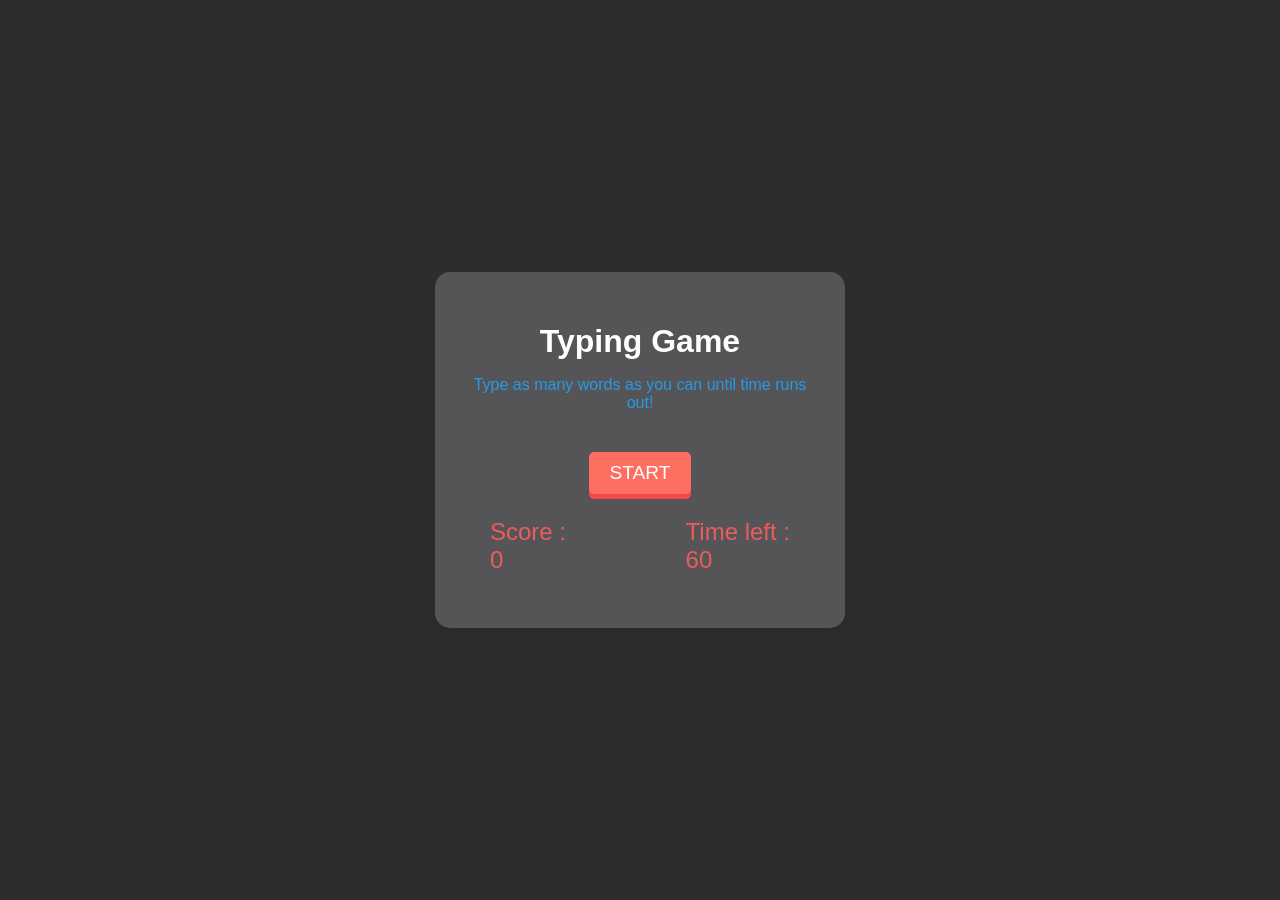
==== Typing_game.html @ 0f7cf5d4 "Create Typing_game.html" ====
<!DOCTYPE html>
<html lang="en">
<head>
  <meta charset="UTF-8">
  <meta name="viewport" content="width=device-width, initial-scale=1.0">
  <title>Typing Game</title>
  <style>
    body {
      font-family: Arial, sans-serif;
      background-color: #2d2d2d;
      color: #fff;
      display: flex;
      flex-direction: column;
      align-items: center;
      justify-content: center;
      height: 100vh;
      margin: 0;
    }
    .card {
      background-color: #555558; 
      color: white;
      border-radius: 15px;
      box-shadow: 0 4px 6px rgba(0, 0, 0, 0.1);
      padding: 30px;
      width: 350px;
      display: flex;
      flex-direction: column;
      align-items: center; 
      justify-content: center; 
    }
    h1 {
      margin-bottom: 0px;
    }
    #word {
      font-size: 3rem;
      font-weight: bold;
      margin: 20px;
      padding: 10px 20px;
      border-radius: 5px;
      display: none;
    }
    #input {
      font-size: 1.5rem;
      padding: 10px;
      margin: 10px;
      border: none;
      border-radius: 5px;
      outline: none;
      display: none;
    }
    #startBtn {
      font-size: 1.2rem;
      padding: 10px 20px;
      background-color: #ff6f61;
      color: white;
      border: none;
      border-radius: 5px;
      box-shadow: 0px 5px 0px rgb(245, 72, 72);
      transition: background-color 0.3s ease;
      cursor: pointer;
    }
    #startBtn:hover {
      background-color: #ff4d4d;
    }
    .stats {
      display: flex;
      justify-content: space-between;
      width: 300px;
    }
    .stats p{
      color: #eb5c5c;
      font-size: 1.5rem;
    }
  </style>
</head>
<body>
  <script src="https://cdn.jsdelivr.net/npm/bootstrap@5.3.3/dist/js/bootstrap.bundle.min.js" 
  integrity="sha384-YvpcrYf0tY3lHB60NNkmXc5s9fDVZLESaAA55NDzOxhy9GkcIdslK1eN7N6jIeHz" 
  crossorigin="anonymous"></script>
  <div class="card">
  <h1>Typing Game</h1>
  <p style="color: rgba(36, 159, 241, 0.932); text-align: center; margin-bottom: 40px;">Type as many words as you can until time runs out!</p>
  <button id="startBtn">START</button>
  <div class="stats">
    <p>Score : <span id="score"><br>0</span></p>
    <p>Time left : <span id="time"><br>60</span></p>
  </div>
  <div id="word"></div>
  <input type="text" id="input" placeholder="Type the word here..." disabled /></div>
  <script>
    const words = [
  "population", "chatgpt", "computer", "education", "software","typing",
  "internet", "keyboard", "programming", "javascript", "technology","project"
];

let time = 60;
let score = 0;
let currentWord = "";
let wrongLetters = 0;  
let wrongWords = 0;   

const wordElement = document.getElementById("word");
const inputElement = document.getElementById("input");
const startBtn = document.getElementById("startBtn");
const timeElement = document.getElementById("time");
const scoreElement = document.getElementById("score");

function getRandomWord() {
  return words[parseInt(Math.random() * words.length)];
}

function startGame() {
  score = 0;
  time = 60;
  inputElement.value = "";
  inputElement.disabled = false;
  startBtn.disabled = true;
  wordElement.style.display = "block";
  inputElement.style.display = "block";
  updateWord();
  updateScore();
  updateTime();
  const timer = setInterval(() => {
    time--;
    updateTime();
    if (time <= 0) {
      clearInterval(timer);
      endGame();
    }
  }, 1000);
}
function updateWord() {
  currentWord = getRandomWord();
  wordElement.textContent = currentWord.toUpperCase();
}

function updateScore() {
  scoreElement.textContent = score;
}

function updateTime() {
  timeElement.textContent = time;
}

function endGame() {
  inputElement.disabled = true;
  startBtn.disabled = false;
  wordElement.style.display = "none";
  inputElement.style.display = "none";
  alert(`Game over! Your score: ${score}`)
  score = 0;
  time = 60;
  updateScore();
  updateTime();
}
function highlightWord(typedWord) {
  let highlightedText = "";
  for (let i = 0; i < currentWord.length; i++) {
    if (i < typedWord.length) {
      if (typedWord[i] === currentWord[i]) {
        highlightedText += `<span style="background-color: #2ecc71; color: white; padding: 2px;">${currentWord[i]}</span>`;
      } else {
        highlightedText += `<span style="background-color: #e74c3c; color: white; padding: 2px;">${currentWord[i]}</span>`;
      }
    } else {
      highlightedText += `<span style="background-color: transparent; color: white; padding: 2px;">${currentWord[i]}</span>`;
    }
  }
  
  wordElement.innerHTML = highlightedText.toUpperCase();
}

 

inputElement.addEventListener("input", () => {
  const typedWord = inputElement.value.toLowerCase();
  wrongLetters = 0;  
  
  for (let i = 0; i < typedWord.length; i++) {
    if (typedWord[i] !== currentWord[i]) {
      wrongLetters++;
    }
  }

  highlightWord(typedWord, wrongLetters > 0);

  if (typedWord === currentWord || (typedWord.length === currentWord.length && wrongLetters === 1)) {
    score++;
    updateScore();
    inputElement.value = "";
    updateWord();
    wrongWords = 0;  
  }
  if (wrongLetters >= 2) {
    wrongWords++;
    inputElement.value = ""; 
    score = Math.max(0, score - 1);  
    updateScore();
    updateWord();
    wrongWords = 0;
  }
});
startBtn.addEventListener("click", startGame);
  </script>
</body>
</html>
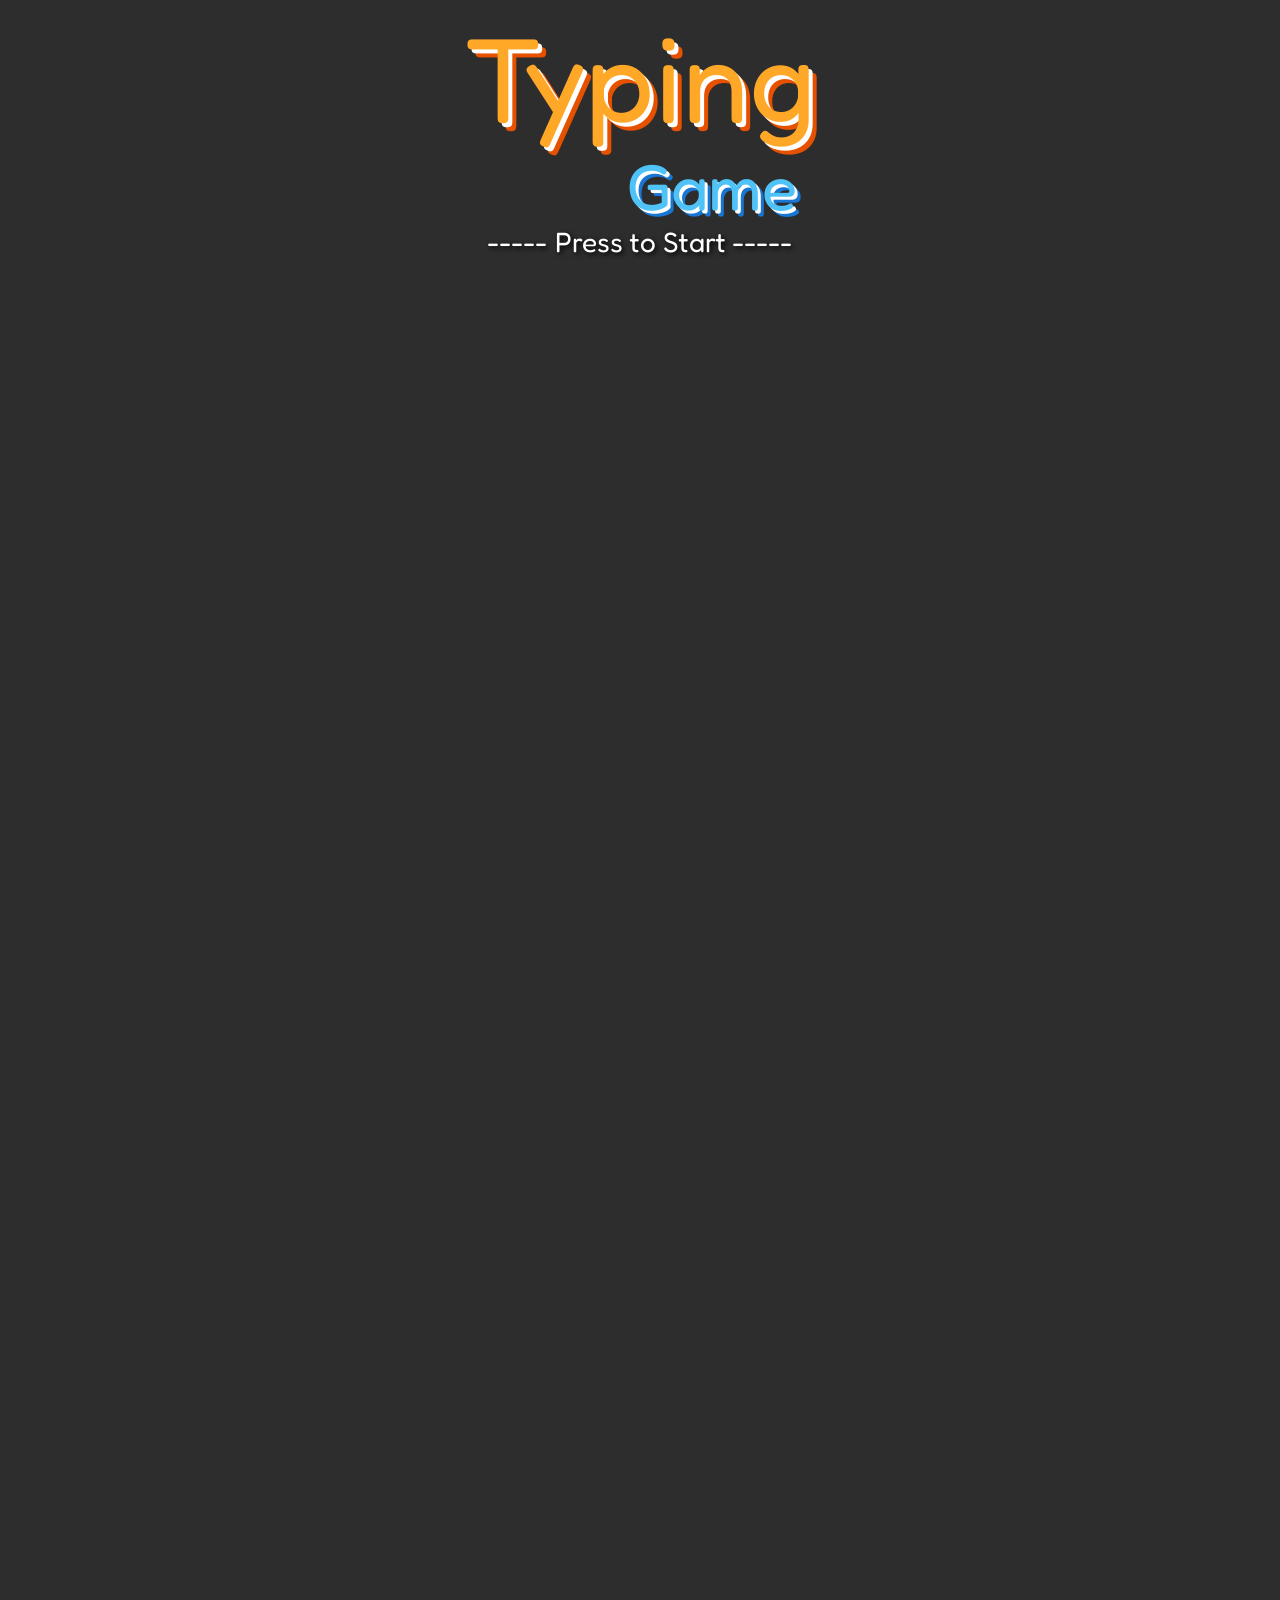
==== commit 85257797: "ีadd function 28/04/2026" ====
--- a/Typing_game.html
+++ b/Typing_game.html
@@ -1,206 +1,504 @@
-<!DOCTYPE html>
+<!doctype html>
 <html lang="en">
-<head>
-  <meta charset="UTF-8">
-  <meta name="viewport" content="width=device-width, initial-scale=1.0">
-  <title>Typing Game</title>
-  <style>
-    body {
-      font-family: Arial, sans-serif;
-      background-color: #2d2d2d;
-      color: #fff;
-      display: flex;
-      flex-direction: column;
-      align-items: center;
-      justify-content: center;
-      height: 100vh;
-      margin: 0;
-    }
-    .card {
-      background-color: #555558; 
-      color: white;
-      border-radius: 15px;
-      box-shadow: 0 4px 6px rgba(0, 0, 0, 0.1);
-      padding: 30px;
-      width: 350px;
-      display: flex;
-      flex-direction: column;
-      align-items: center; 
-      justify-content: center; 
-    }
-    h1 {
-      margin-bottom: 0px;
-    }
-    #word {
-      font-size: 3rem;
-      font-weight: bold;
-      margin: 20px;
-      padding: 10px 20px;
-      border-radius: 5px;
-      display: none;
-    }
-    #input {
-      font-size: 1.5rem;
-      padding: 10px;
-      margin: 10px;
-      border: none;
-      border-radius: 5px;
-      outline: none;
-      display: none;
-    }
-    #startBtn {
-      font-size: 1.2rem;
-      padding: 10px 20px;
-      background-color: #ff6f61;
-      color: white;
-      border: none;
-      border-radius: 5px;
-      box-shadow: 0px 5px 0px rgb(245, 72, 72);
-      transition: background-color 0.3s ease;
-      cursor: pointer;
-    }
-    #startBtn:hover {
-      background-color: #ff4d4d;
-    }
-    .stats {
-      display: flex;
-      justify-content: space-between;
-      width: 300px;
-    }
-    .stats p{
-      color: #eb5c5c;
-      font-size: 1.5rem;
-    }
-  </style>
-</head>
-<body>
-  <script src="https://cdn.jsdelivr.net/npm/bootstrap@5.3.3/dist/js/bootstrap.bundle.min.js" 
-  integrity="sha384-YvpcrYf0tY3lHB60NNkmXc5s9fDVZLESaAA55NDzOxhy9GkcIdslK1eN7N6jIeHz" 
-  crossorigin="anonymous"></script>
-  <div class="card">
-  <h1>Typing Game</h1>
-  <p style="color: rgba(36, 159, 241, 0.932); text-align: center; margin-bottom: 40px;">Type as many words as you can until time runs out!</p>
-  <button id="startBtn">START</button>
-  <div class="stats">
-    <p>Score : <span id="score"><br>0</span></p>
-    <p>Time left : <span id="time"><br>60</span></p>
-  </div>
-  <div id="word"></div>
-  <input type="text" id="input" placeholder="Type the word here..." disabled /></div>
-  <script>
-    const words = [
-  "population", "chatgpt", "computer", "education", "software","typing",
-  "internet", "keyboard", "programming", "javascript", "technology","project"
-];
-
-let time = 60;
-let score = 0;
-let currentWord = "";
-let wrongLetters = 0;  
-let wrongWords = 0;   
-
-const wordElement = document.getElementById("word");
-const inputElement = document.getElementById("input");
-const startBtn = document.getElementById("startBtn");
-const timeElement = document.getElementById("time");
-const scoreElement = document.getElementById("score");
-
-function getRandomWord() {
-  return words[parseInt(Math.random() * words.length)];
-}
-
-function startGame() {
-  score = 0;
-  time = 60;
-  inputElement.value = "";
-  inputElement.disabled = false;
-  startBtn.disabled = true;
-  wordElement.style.display = "block";
-  inputElement.style.display = "block";
-  updateWord();
-  updateScore();
-  updateTime();
-  const timer = setInterval(() => {
-    time--;
-    updateTime();
-    if (time <= 0) {
-      clearInterval(timer);
-      endGame();
-    }
-  }, 1000);
-}
-function updateWord() {
-  currentWord = getRandomWord();
-  wordElement.textContent = currentWord.toUpperCase();
-}
-
-function updateScore() {
-  scoreElement.textContent = score;
-}
-
-function updateTime() {
-  timeElement.textContent = time;
-}
-
-function endGame() {
-  inputElement.disabled = true;
-  startBtn.disabled = false;
-  wordElement.style.display = "none";
-  inputElement.style.display = "none";
-  alert(`Game over! Your score: ${score}`)
-  score = 0;
-  time = 60;
-  updateScore();
-  updateTime();
-}
-function highlightWord(typedWord) {
-  let highlightedText = "";
-  for (let i = 0; i < currentWord.length; i++) {
-    if (i < typedWord.length) {
-      if (typedWord[i] === currentWord[i]) {
-        highlightedText += `<span style="background-color: #2ecc71; color: white; padding: 2px;">${currentWord[i]}</span>`;
-      } else {
-        highlightedText += `<span style="background-color: #e74c3c; color: white; padding: 2px;">${currentWord[i]}</span>`;
-      }
-    } else {
-      highlightedText += `<span style="background-color: transparent; color: white; padding: 2px;">${currentWord[i]}</span>`;
-    }
-  }
-  
-  wordElement.innerHTML = highlightedText.toUpperCase();
-}
-
- 
-
-inputElement.addEventListener("input", () => {
-  const typedWord = inputElement.value.toLowerCase();
-  wrongLetters = 0;  
-  
-  for (let i = 0; i < typedWord.length; i++) {
-    if (typedWord[i] !== currentWord[i]) {
-      wrongLetters++;
-    }
-  }
-
-  highlightWord(typedWord, wrongLetters > 0);
-
-  if (typedWord === currentWord || (typedWord.length === currentWord.length && wrongLetters === 1)) {
-    score++;
-    updateScore();
-    inputElement.value = "";
-    updateWord();
-    wrongWords = 0;  
-  }
-  if (wrongLetters >= 2) {
-    wrongWords++;
-    inputElement.value = ""; 
-    score = Math.max(0, score - 1);  
-    updateScore();
-    updateWord();
-    wrongWords = 0;
-  }
-});
-startBtn.addEventListener("click", startGame);
-  </script>
-</body>
+  <head>
+    <meta charset="UTF-8" />
+    <meta name="viewport" content="width=device-width, initial-scale=1.0" />
+    <link
+      href="https://fonts.googleapis.com/css2?family=Fredoka+One&display=swap"
+      rel="stylesheet"
+    />
+    <link
+      href="https://fonts.googleapis.com/css2?family=Share+Tech+Mono&family=JetBrains+Mono&display=swap"
+      rel="stylesheet"
+    />
+    <link
+      href="https://fonts.googleapis.com/css2?family=Orbitron:wght@400;700&family=Press+Start+2P&display=swap"
+      rel="stylesheet"
+    />
+    <link
+      href="https://fonts.googleapis.com/css2?family=Poppins:wght@400;600&family=Roboto+Mono&display=swap"
+      rel="stylesheet"
+    />
+    <title>Typing Game</title>
+    <style>
+      body {
+        font-family: Arial, sans-serif;
+        background-color: #2d2d2d;
+        color: #fff;
+        display: flex;
+        flex-direction: column;
+        align-items: center;
+        justify-content: center;
+        height: 100vh;
+        margin: 0;
+        overflow: hidden;
+      }
+      #startScreen {
+        position: absolute;
+        background-image: url("cover_game.png");
+        background-size: cover;
+        background-position: center;
+
+        display: flex;
+        flex-direction: column;
+        align-items: center;
+        justify-content: flex-start;
+        padding-top: 10px;
+
+        height: 100vh;
+        width: 100%;
+        transition: transform 0.7s ease-in-out;
+      }
+      #startScreen.hide {
+        transform: translateY(-100%); /* 🔥 เลื่อนขึ้น */
+      }
+      #gameScreen {
+        position: absolute;
+        transform: translateY(100%);
+
+        background-image: url("game_screen.png");
+        background-size: cover;
+        background-position: center;
+
+        display: flex;
+        /* flex-direction: column; */
+        align-items: center;
+        justify-content: center;
+        opacity: 0;
+        height: 100vh;
+        width: 100%;
+        transition: transform 0.7s ease-in-out;
+      }
+      #gameScreen.show {
+        opacity: 1;
+        transform: translateY(0); /* 🔥 เลื่อนขึ้นมาแทน */
+      }
+      .title-wrapper {
+        position: relative;
+        display: inline-block;
+      }
+      .title {
+        font-family: "Fredoka One", cursive;
+        font-size: 120px;
+        color: #ffa726;
+        text-shadow:
+          4px 4px 0 #ffffff,
+          8px 8px 0 #e65100;
+        margin-bottom: 40px;
+
+        animation: bounce 2s infinite;
+      }
+      .subtitle {
+        position: absolute;
+        bottom: 0;
+        right: 20px;
+
+        font-family: "Fredoka One", cursive;
+        font-size: 65px;
+        color: #4fc3f7;
+        text-shadow:
+          3px 3px 0 #ffffff,
+          6px 6px 0 #1976d2;
+        margin-bottom: -35px;
+
+        animation: bounce 2s infinite;
+      }
+      .card {
+        background: rgba(140, 30, 204, 0.8);
+        backdrop-filter: blur(8px);
+        color: white;
+        border: 3px solid #e9b2ff;
+        border-radius: 20px;
+        box-shadow:
+          0 0 10px #e9b2ff,
+          0 0 20px #e9b2ff,
+          inset 0 0 10px rgba(0, 255, 224, 0.3);
+        padding: 30px;
+        width: 350px;
+        display: flex;
+        flex-direction: column;
+        align-items: center;
+        justify-content: center;
+        transition: 0.3s;
+      }
+      h1 {
+        font-family: "Press Start 2P", cursive;
+        font-size: 30px;
+        margin-bottom: 10px;
+      }
+      p {
+        font-family: "Poppins", sans-serif;
+        font-size: 1.4rem;
+        /* margin: 5px 0; */
+      }
+      #word {
+        font-family: "JetBrains Mono", monospace;
+        font-size: 3.2rem;
+        font-weight: bold;
+        margin: 20px;
+        padding: 10px 20px;
+        border-radius: 5px;
+        display: none;
+      }
+      #input {
+        font-family: "JetBrains Mono", monospace;
+        font-size: 1.5rem;
+        padding: 10px;
+        margin: 10px;
+        border: none;
+        border-radius: 5px;
+        outline: none;
+        display: none;
+      }
+      #PressStart {
+        font-family: "Fredoka One", cursive;
+        font-size: 28px;
+        margin-top: 35px;
+        color: #ffffff;
+        text-shadow: 2px 2px 5px #000;
+        animation: blink 1s infinite;
+        cursor: pointer;
+      }
+      #PressStart:hover {
+        color: #ffcc00;
+      }
+      .stats {
+        display: flex;
+        justify-content: space-between;
+        width: 300px;
+      }
+      .stats p {
+        color: #ff3cac;
+        text-shadow: 0 0 5px #ff3cac;
+        font-size: 1.5rem;
+        font-weight: bold;
+      }
+      #timeBarContainer {
+        width: 300px;
+        height: 18px;
+        background: #444;
+        border-radius: 8px;
+        margin: 15px 0;
+        display: none;
+        overflow: hidden;
+        /* direction: LTR;  ค่าเริ่มต้นอยู่แล้วไม่ต้อง set*/
+      }
+      #timeBar {
+        width: 100%;
+        height: 100%;
+        background: green;
+        border-radius: 8px;
+        transition:
+          width 0.2s linear,
+          background-color 0.3s ease;
+        left: 0;
+      }
+      @keyframes bounce {
+        0% {
+          transform: scale(1);
+        }
+        50% {
+          transform: scale(1.1);
+        }
+        100% {
+          transform: scale(1);
+        }
+      }
+      @keyframes shake {
+        0% {
+          transform: translateX(0px);
+        }
+        100% {
+          transform: translateX(0px);
+        }
+      }
+      @keyframes blink {
+        0%,
+        100% {
+          opacity: 1;
+        }
+        50% {
+          opacity: 0.3;
+        }
+      }
+    </style>
+  </head>
+  <body>
+    <script
+      src="https://cdn.jsdelivr.net/npm/bootstrap@5.3.3/dist/js/bootstrap.bundle.min.js"
+      integrity="sha384-YvpcrYf0tY3lHB60NNkmXc5s9fDVZLESaAA55NDzOxhy9GkcIdslK1eN7N6jIeHz"
+      crossorigin="anonymous"
+    ></script>
+    <div id="startScreen">
+      <div class="title-wrapper">
+        <div class="subtitle">Game</div>
+        <div class="title">Typing</div>
+      </div>
+      <p id="PressStart">----- Press to Start -----</p>
+    </div>
+    <div id="gameScreen">
+      <div class="card">
+        <h1>Typing Game</h1>
+        <p
+          id="text"
+          style="color: rgba(36, 159, 241, 0.932); text-align: center"
+        >
+          Type as many words as you can until time runs out!
+        </p>
+        <p>🏆 High Score : <span id="highScore">0</span></p>
+        <div id="timeBarContainer">
+          <div id="timeBar"></div>
+        </div>
+        <div class="stats">
+          <p>Score : <span id="score">0</span></p>
+          <p>Time left : <span id="time">60</span></p>
+        </div>
+        <div>
+          <p
+            style="
+              color: #00ffea;
+              text-shadow: 0 0 5px #00ffea;
+              font-size: 2rem;
+              margin: 15px;
+            "
+          >
+            <span id="combo">0</span>x
+          </p>
+        </div>
+        <div id="word"></div>
+        <input
+          type="text"
+          id="input"
+          placeholder="Type the word here..."
+          disabled
+        />
+      </div>
+    </div>
+    <audio
+      id="correctSound"
+      src="https://assets.mixkit.co/active_storage/sfx/2018/2018-preview.mp3"
+    ></audio>
+    <audio
+      id="wrongSound"
+      src="https://assets.mixkit.co/active_storage/sfx/1462/1462-preview.mp3"
+    ></audio>
+    <audio
+      id="warningSound"
+      src="https://assets.mixkit.co/active_storage/sfx/989/989-preview.mp3"
+    ></audio>
+    <script>
+      const words = [
+        "population",
+        "chatgpt",
+        "computer",
+        "education",
+        "software",
+        "typing",
+        "internet",
+        "keyboard",
+        "programming",
+        "javascript",
+        "technology",
+        "project",
+      ];
+
+      let time = 60;
+      let score = 0,
+        wrongLetters = 0,
+        wrongWords = 0,
+        combo = 0;
+      highScore = 0;
+      let currentWord = "";
+      let warned = false;
+
+      const startScreen = document.getElementById("startScreen");
+      const gameScreen = document.getElementById("gameScreen");
+      const wordElement = document.getElementById("word");
+      const inputElement = document.getElementById("input");
+      const PressStart = document.getElementById("PressStart");
+      const textElement = document.getElementById("text");
+      const timeElement = document.getElementById("time");
+      const scoreElement = document.getElementById("score");
+      const comboElement = document.getElementById("combo");
+      const highScoreElement = document.getElementById("highScore");
+      const correctSound = document.getElementById("correctSound");
+      const wrongSound = document.getElementById("wrongSound");
+      const timeBarContainer = document.getElementById("timeBarContainer");
+      const timeBar = document.getElementById("timeBar");
+
+      function getRandomWord() {
+        return words[parseInt(Math.random() * words.length)];
+      }
+
+      function startGame() {
+        startScreen.classList.add("hide");
+        gameScreen.classList.add("show");
+
+        score = 0;
+        combo = 0;
+        time = 60;
+        inputElement.value = "";
+        inputElement.disabled = false;
+        textElement.style.display = "none";
+        wordElement.style.display = "block";
+        inputElement.style.display = "block";
+        timeBarContainer.style.display = "block";
+        timeBar.style.width = "100%";
+        timeBar.style.backgroundColor = "#2ecc71";
+
+        updateWord();
+        updateScore();
+        updateTime();
+        ShowHighScore();
+        updateCombo();
+
+        const timer = setInterval(() => {
+          time--;
+          updateTime();
+          updateTimeBar();
+          if (time <= 0) {
+            clearInterval(timer);
+            endGame();
+          }
+        }, 1000);
+      }
+      function updateWord() {
+        currentWord = getRandomWord();
+        wordElement.textContent = currentWord.toUpperCase();
+      }
+
+      function updateScore() {
+        scoreElement.textContent = score;
+      }
+
+      function updateCombo() {
+        comboElement.textContent = combo;
+      }
+
+      function updateTime() {
+        timeElement.textContent = time;
+      }
+      function updateTimeBar() {
+        const percent = (time / 60) * 100;
+        timeBar.style.width = percent + "%";
+
+        // สีตามช่วงเวลา
+        if (time > 40) {
+          timeBar.style.backgroundColor = "#2ecc71"; // เขียว
+        } else if (time > 30) {
+          timeBar.style.backgroundColor = "#f1c40f"; // เหลือง
+        } else if (time > 20) {
+          timeBar.style.backgroundColor = "#e67e22"; // ส้ม
+        } else if (time < 10) {
+          timeBar.style.backgroundColor = "#e74c3c"; // แดง
+          if (!warned) {
+            timeBar.style.animation = "shake 0.4s infinite";
+            warningSound.currentTime = 0;
+            warningSound.play();
+            warned = true;
+          }
+        }
+      }
+
+      function ShowHighScore() {
+        const savedscore = localStorage.getItem("myHighScore");
+        if (savedscore) {
+          highScore = parseInt(savedscore);
+          highScoreElement.textContent = highScore;
+        }
+      }
+
+      function updateHighScore() {
+        if (score > highScore) {
+          highScore = score;
+          localStorage.setItem("myHighScore", highScore);
+          highScoreElement.textContent = highScore;
+        }
+      }
+
+      function endGame() {
+        inputElement.disabled = true;
+        warned = false;
+        textElement.style.display = "block";
+        wordElement.style.display = "none";
+        inputElement.style.display = "none";
+        timeBarContainer.style.display = "none";
+
+        alert(`Game over! Your score: ${score}`);
+
+        startScreen.classList.remove("hide");
+        gameScreen.classList.remove("show");
+
+        updateHighScore();
+        score = 0;
+        time = 60;
+        updateScore();
+        updateTime();
+      }
+      function highlightWord(typedWord) {
+        let highlightedText = "";
+        for (let i = 0; i < currentWord.length; i++) {
+          if (i < typedWord.length) {
+            if (typedWord[i] === currentWord[i]) {
+              highlightedText += `<span style="background-color: #2ecc71; color: white; padding: 2px;">${currentWord[i]}</span>`;
+            } else {
+              highlightedText += `<span style="background-color: #e74c3c; color: white; padding: 2px;">${currentWord[i]}</span>`;
+            }
+          } else {
+            highlightedText += `<span style="background-color: transparent; color: white; padding: 2px;">${currentWord[i]}</span>`;
+          }
+        }
+
+        wordElement.innerHTML = highlightedText.toUpperCase();
+      }
+
+      inputElement.addEventListener("input", () => {
+        const typedWord = inputElement.value.toLowerCase();
+        wrongLetters = 0;
+
+        for (let i = 0; i < typedWord.length; i++) {
+          if (typedWord[i] !== currentWord[i]) {
+            wrongLetters++;
+          }
+        }
+
+        highlightWord(typedWord, wrongLetters > 0);
+
+        if (
+          typedWord === currentWord ||
+          (typedWord.length === currentWord.length && wrongLetters === 1)
+        ) {
+          correctSound.currentTime = 0;
+          correctSound.play();
+          combo++;
+          updateCombo();
+          // score++;
+          score += combo;
+          updateScore();
+          inputElement.value = "";
+          updateWord();
+          wrongWords = 0;
+        }
+        if (wrongLetters >= 2) {
+          wrongSound.currentTime = 0;
+          wrongSound.play();
+          combo = 0;
+          updateCombo();
+          wrongWords++;
+          inputElement.value = "";
+          score = Math.max(0, score - 1);
+          updateScore();
+          updateWord();
+          wrongWords = 0;
+        }
+      });
+      document.addEventListener("keydown", (e) => {
+        if (e.key === "Enter" && !gameScreen.classList.contains("show")) {
+          startGame();
+        }
+      });
+      PressStart.addEventListener("click", startGame);
+      localStorage.removeItem("myHighScore");
+    </script>
+  </body>
 </html>
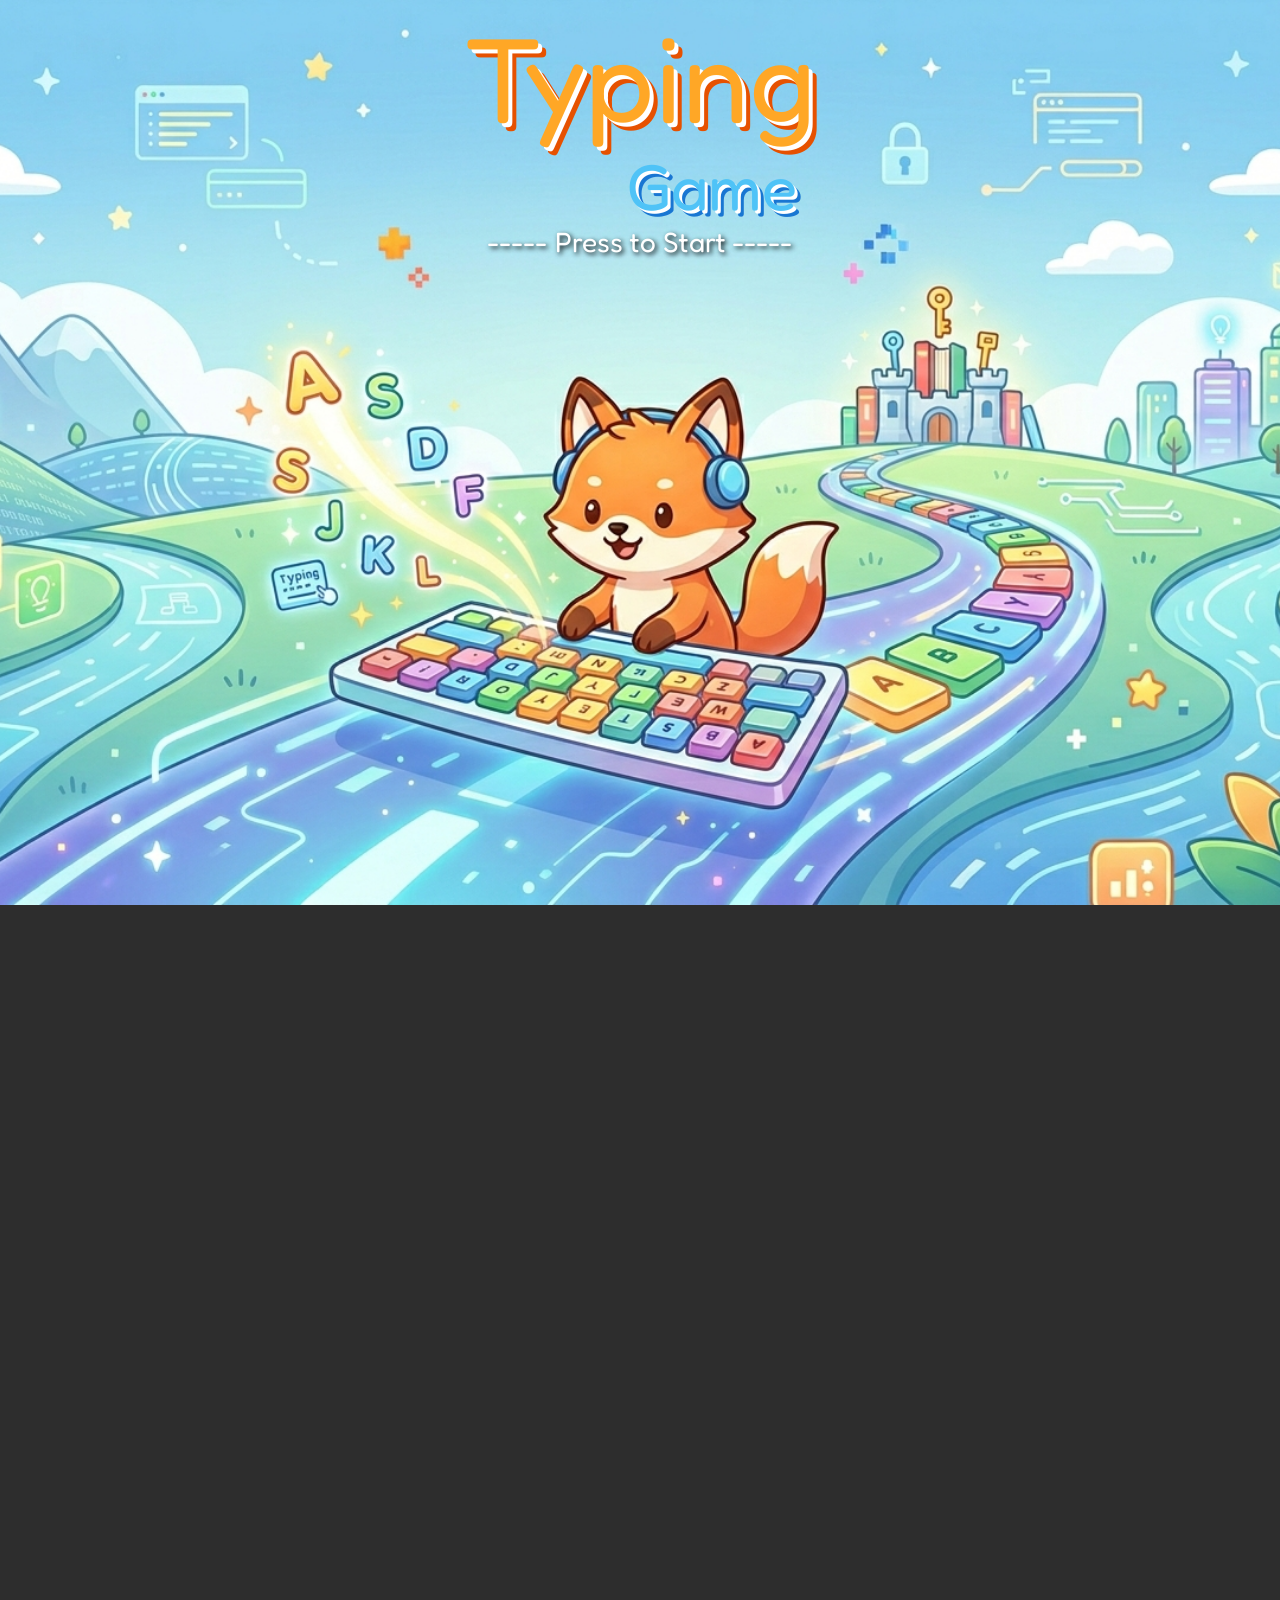
==== commit 9b327f46: "Sort file" ====
--- a/Typing_game.html
+++ b/Typing_game.html
@@ -19,209 +19,8 @@
       href="https://fonts.googleapis.com/css2?family=Poppins:wght@400;600&family=Roboto+Mono&display=swap"
       rel="stylesheet"
     />
+    <link rel="stylesheet" href="typing_style.css" />
     <title>Typing Game</title>
-    <style>
-      body {
-        font-family: Arial, sans-serif;
-        background-color: #2d2d2d;
-        color: #fff;
-        display: flex;
-        flex-direction: column;
-        align-items: center;
-        justify-content: center;
-        height: 100vh;
-        margin: 0;
-        overflow: hidden;
-      }
-      #startScreen {
-        position: absolute;
-        background-image: url("cover_game.png");
-        background-size: cover;
-        background-position: center;
-
-        display: flex;
-        flex-direction: column;
-        align-items: center;
-        justify-content: flex-start;
-        padding-top: 10px;
-
-        height: 100vh;
-        width: 100%;
-        transition: transform 0.7s ease-in-out;
-      }
-      #startScreen.hide {
-        transform: translateY(-100%); /* 🔥 เลื่อนขึ้น */
-      }
-      #gameScreen {
-        position: absolute;
-        transform: translateY(100%);
-
-        background-image: url("game_screen.png");
-        background-size: cover;
-        background-position: center;
-
-        display: flex;
-        /* flex-direction: column; */
-        align-items: center;
-        justify-content: center;
-        opacity: 0;
-        height: 100vh;
-        width: 100%;
-        transition: transform 0.7s ease-in-out;
-      }
-      #gameScreen.show {
-        opacity: 1;
-        transform: translateY(0); /* 🔥 เลื่อนขึ้นมาแทน */
-      }
-      .title-wrapper {
-        position: relative;
-        display: inline-block;
-      }
-      .title {
-        font-family: "Fredoka One", cursive;
-        font-size: 120px;
-        color: #ffa726;
-        text-shadow:
-          4px 4px 0 #ffffff,
-          8px 8px 0 #e65100;
-        margin-bottom: 40px;
-
-        animation: bounce 2s infinite;
-      }
-      .subtitle {
-        position: absolute;
-        bottom: 0;
-        right: 20px;
-
-        font-family: "Fredoka One", cursive;
-        font-size: 65px;
-        color: #4fc3f7;
-        text-shadow:
-          3px 3px 0 #ffffff,
-          6px 6px 0 #1976d2;
-        margin-bottom: -35px;
-
-        animation: bounce 2s infinite;
-      }
-      .card {
-        background: rgba(140, 30, 204, 0.8);
-        backdrop-filter: blur(8px);
-        color: white;
-        border: 3px solid #e9b2ff;
-        border-radius: 20px;
-        box-shadow:
-          0 0 10px #e9b2ff,
-          0 0 20px #e9b2ff,
-          inset 0 0 10px rgba(0, 255, 224, 0.3);
-        padding: 30px;
-        width: 350px;
-        display: flex;
-        flex-direction: column;
-        align-items: center;
-        justify-content: center;
-        transition: 0.3s;
-      }
-      h1 {
-        font-family: "Press Start 2P", cursive;
-        font-size: 30px;
-        margin-bottom: 10px;
-      }
-      p {
-        font-family: "Poppins", sans-serif;
-        font-size: 1.4rem;
-        /* margin: 5px 0; */
-      }
-      #word {
-        font-family: "JetBrains Mono", monospace;
-        font-size: 3.2rem;
-        font-weight: bold;
-        margin: 20px;
-        padding: 10px 20px;
-        border-radius: 5px;
-        display: none;
-      }
-      #input {
-        font-family: "JetBrains Mono", monospace;
-        font-size: 1.5rem;
-        padding: 10px;
-        margin: 10px;
-        border: none;
-        border-radius: 5px;
-        outline: none;
-        display: none;
-      }
-      #PressStart {
-        font-family: "Fredoka One", cursive;
-        font-size: 28px;
-        margin-top: 35px;
-        color: #ffffff;
-        text-shadow: 2px 2px 5px #000;
-        animation: blink 1s infinite;
-        cursor: pointer;
-      }
-      #PressStart:hover {
-        color: #ffcc00;
-      }
-      .stats {
-        display: flex;
-        justify-content: space-between;
-        width: 300px;
-      }
-      .stats p {
-        color: #ff3cac;
-        text-shadow: 0 0 5px #ff3cac;
-        font-size: 1.5rem;
-        font-weight: bold;
-      }
-      #timeBarContainer {
-        width: 300px;
-        height: 18px;
-        background: #444;
-        border-radius: 8px;
-        margin: 15px 0;
-        display: none;
-        overflow: hidden;
-        /* direction: LTR;  ค่าเริ่มต้นอยู่แล้วไม่ต้อง set*/
-      }
-      #timeBar {
-        width: 100%;
-        height: 100%;
-        background: green;
-        border-radius: 8px;
-        transition:
-          width 0.2s linear,
-          background-color 0.3s ease;
-        left: 0;
-      }
-      @keyframes bounce {
-        0% {
-          transform: scale(1);
-        }
-        50% {
-          transform: scale(1.1);
-        }
-        100% {
-          transform: scale(1);
-        }
-      }
-      @keyframes shake {
-        0% {
-          transform: translateX(0px);
-        }
-        100% {
-          transform: translateX(0px);
-        }
-      }
-      @keyframes blink {
-        0%,
-        100% {
-          opacity: 1;
-        }
-        50% {
-          opacity: 0.3;
-        }
-      }
-    </style>
   </head>
   <body>
     <script
@@ -274,231 +73,8 @@
         />
       </div>
     </div>
-    <audio
-      id="correctSound"
-      src="https://assets.mixkit.co/active_storage/sfx/2018/2018-preview.mp3"
-    ></audio>
-    <audio
-      id="wrongSound"
-      src="https://assets.mixkit.co/active_storage/sfx/1462/1462-preview.mp3"
-    ></audio>
-    <audio
-      id="warningSound"
-      src="https://assets.mixkit.co/active_storage/sfx/989/989-preview.mp3"
-    ></audio>
-    <script>
-      const words = [
-        "population",
-        "chatgpt",
-        "computer",
-        "education",
-        "software",
-        "typing",
-        "internet",
-        "keyboard",
-        "programming",
-        "javascript",
-        "technology",
-        "project",
-      ];
-
-      let time = 60;
-      let score = 0,
-        wrongLetters = 0,
-        wrongWords = 0,
-        combo = 0;
-      highScore = 0;
-      let currentWord = "";
-      let warned = false;
-
-      const startScreen = document.getElementById("startScreen");
-      const gameScreen = document.getElementById("gameScreen");
-      const wordElement = document.getElementById("word");
-      const inputElement = document.getElementById("input");
-      const PressStart = document.getElementById("PressStart");
-      const textElement = document.getElementById("text");
-      const timeElement = document.getElementById("time");
-      const scoreElement = document.getElementById("score");
-      const comboElement = document.getElementById("combo");
-      const highScoreElement = document.getElementById("highScore");
-      const correctSound = document.getElementById("correctSound");
-      const wrongSound = document.getElementById("wrongSound");
-      const timeBarContainer = document.getElementById("timeBarContainer");
-      const timeBar = document.getElementById("timeBar");
-
-      function getRandomWord() {
-        return words[parseInt(Math.random() * words.length)];
-      }
-
-      function startGame() {
-        startScreen.classList.add("hide");
-        gameScreen.classList.add("show");
-
-        score = 0;
-        combo = 0;
-        time = 60;
-        inputElement.value = "";
-        inputElement.disabled = false;
-        textElement.style.display = "none";
-        wordElement.style.display = "block";
-        inputElement.style.display = "block";
-        timeBarContainer.style.display = "block";
-        timeBar.style.width = "100%";
-        timeBar.style.backgroundColor = "#2ecc71";
-
-        updateWord();
-        updateScore();
-        updateTime();
-        ShowHighScore();
-        updateCombo();
-
-        const timer = setInterval(() => {
-          time--;
-          updateTime();
-          updateTimeBar();
-          if (time <= 0) {
-            clearInterval(timer);
-            endGame();
-          }
-        }, 1000);
-      }
-      function updateWord() {
-        currentWord = getRandomWord();
-        wordElement.textContent = currentWord.toUpperCase();
-      }
-
-      function updateScore() {
-        scoreElement.textContent = score;
-      }
-
-      function updateCombo() {
-        comboElement.textContent = combo;
-      }
-
-      function updateTime() {
-        timeElement.textContent = time;
-      }
-      function updateTimeBar() {
-        const percent = (time / 60) * 100;
-        timeBar.style.width = percent + "%";
-
-        // สีตามช่วงเวลา
-        if (time > 40) {
-          timeBar.style.backgroundColor = "#2ecc71"; // เขียว
-        } else if (time > 30) {
-          timeBar.style.backgroundColor = "#f1c40f"; // เหลือง
-        } else if (time > 20) {
-          timeBar.style.backgroundColor = "#e67e22"; // ส้ม
-        } else if (time < 10) {
-          timeBar.style.backgroundColor = "#e74c3c"; // แดง
-          if (!warned) {
-            timeBar.style.animation = "shake 0.4s infinite";
-            warningSound.currentTime = 0;
-            warningSound.play();
-            warned = true;
-          }
-        }
-      }
-
-      function ShowHighScore() {
-        const savedscore = localStorage.getItem("myHighScore");
-        if (savedscore) {
-          highScore = parseInt(savedscore);
-          highScoreElement.textContent = highScore;
-        }
-      }
-
-      function updateHighScore() {
-        if (score > highScore) {
-          highScore = score;
-          localStorage.setItem("myHighScore", highScore);
-          highScoreElement.textContent = highScore;
-        }
-      }
-
-      function endGame() {
-        inputElement.disabled = true;
-        warned = false;
-        textElement.style.display = "block";
-        wordElement.style.display = "none";
-        inputElement.style.display = "none";
-        timeBarContainer.style.display = "none";
-
-        alert(`Game over! Your score: ${score}`);
-
-        startScreen.classList.remove("hide");
-        gameScreen.classList.remove("show");
-
-        updateHighScore();
-        score = 0;
-        time = 60;
-        updateScore();
-        updateTime();
-      }
-      function highlightWord(typedWord) {
-        let highlightedText = "";
-        for (let i = 0; i < currentWord.length; i++) {
-          if (i < typedWord.length) {
-            if (typedWord[i] === currentWord[i]) {
-              highlightedText += `<span style="background-color: #2ecc71; color: white; padding: 2px;">${currentWord[i]}</span>`;
-            } else {
-              highlightedText += `<span style="background-color: #e74c3c; color: white; padding: 2px;">${currentWord[i]}</span>`;
-            }
-          } else {
-            highlightedText += `<span style="background-color: transparent; color: white; padding: 2px;">${currentWord[i]}</span>`;
-          }
-        }
-
-        wordElement.innerHTML = highlightedText.toUpperCase();
-      }
-
-      inputElement.addEventListener("input", () => {
-        const typedWord = inputElement.value.toLowerCase();
-        wrongLetters = 0;
-
-        for (let i = 0; i < typedWord.length; i++) {
-          if (typedWord[i] !== currentWord[i]) {
-            wrongLetters++;
-          }
-        }
-
-        highlightWord(typedWord, wrongLetters > 0);
-
-        if (
-          typedWord === currentWord ||
-          (typedWord.length === currentWord.length && wrongLetters === 1)
-        ) {
-          correctSound.currentTime = 0;
-          correctSound.play();
-          combo++;
-          updateCombo();
-          // score++;
-          score += combo;
-          updateScore();
-          inputElement.value = "";
-          updateWord();
-          wrongWords = 0;
-        }
-        if (wrongLetters >= 2) {
-          wrongSound.currentTime = 0;
-          wrongSound.play();
-          combo = 0;
-          updateCombo();
-          wrongWords++;
-          inputElement.value = "";
-          score = Math.max(0, score - 1);
-          updateScore();
-          updateWord();
-          wrongWords = 0;
-        }
-      });
-      document.addEventListener("keydown", (e) => {
-        if (e.key === "Enter" && !gameScreen.classList.contains("show")) {
-          startGame();
-        }
-      });
-      PressStart.addEventListener("click", startGame);
-      localStorage.removeItem("myHighScore");
-    </script>
+    <script src="typing_sounds.js"></script>
+    <script src="words.js"></script>
+    <script src="typing_script.js"></script>
   </body>
 </html>
--- a/typing_style.css
+++ b/typing_style.css
@@ -0,0 +1,200 @@
+body {
+  font-family: Arial, sans-serif;
+  background-color: #2d2d2d;
+  color: #fff;
+  display: flex;
+  flex-direction: column;
+  align-items: center;
+  justify-content: center;
+  height: 100vh;
+  margin: 0;
+  overflow: hidden;
+}
+#startScreen {
+  position: absolute;
+  background-image: url("assets/cover_game.png");
+  background-size: cover;
+  background-position: center;
+
+  display: flex;
+  flex-direction: column;
+  align-items: center;
+  justify-content: flex-start;
+  padding-top: 10px;
+
+  height: 100vh;
+  width: 100%;
+  transition: transform 0.7s ease-in-out;
+}
+#startScreen.hide {
+  transform: translateY(-100%); /* 🔥 เลื่อนขึ้น */
+}
+#gameScreen {
+  position: absolute;
+  transform: translateY(100%);
+
+  background-image: url("assets/game_screen.png");
+  background-size: cover;
+  background-position: center;
+
+  display: flex;
+  /* flex-direction: column; */
+  align-items: center;
+  justify-content: center;
+  opacity: 0;
+  height: 100vh;
+  width: 100%;
+  transition: transform 0.7s ease-in-out;
+}
+#gameScreen.show {
+  opacity: 1;
+  transform: translateY(0); /* 🔥 เลื่อนขึ้นมาแทน */
+}
+.title-wrapper {
+  position: relative;
+  display: inline-block;
+}
+.title {
+  font-family: "Fredoka One", cursive;
+  font-size: 120px;
+  color: #ffa726;
+  text-shadow:
+    4px 4px 0 #ffffff,
+    8px 8px 0 #e65100;
+  margin-bottom: 40px;
+
+  animation: bounce 2s infinite;
+}
+.subtitle {
+  position: absolute;
+  bottom: 0;
+  right: 20px;
+
+  font-family: "Fredoka One", cursive;
+  font-size: 65px;
+  color: #4fc3f7;
+  text-shadow:
+    3px 3px 0 #ffffff,
+    6px 6px 0 #1976d2;
+  margin-bottom: -35px;
+
+  animation: bounce 2s infinite;
+}
+.card {
+  background: rgba(140, 30, 204, 0.8);
+  backdrop-filter: blur(8px);
+  color: white;
+  border: 3px solid #e9b2ff;
+  border-radius: 20px;
+  box-shadow:
+    0 0 10px #e9b2ff,
+    0 0 20px #e9b2ff,
+    inset 0 0 10px rgba(0, 255, 224, 0.3);
+  padding: 30px;
+  width: 350px;
+  display: flex;
+  flex-direction: column;
+  align-items: center;
+  justify-content: center;
+  transition: 0.3s;
+}
+h1 {
+  font-family: "Press Start 2P", cursive;
+  font-size: 30px;
+  margin-bottom: 10px;
+}
+p {
+  font-family: "Poppins", sans-serif;
+  font-size: 1.4rem;
+  /* margin: 5px 0; */
+}
+#word {
+  font-family: "JetBrains Mono", monospace;
+  font-size: 3.2rem;
+  font-weight: bold;
+  margin: 20px;
+  padding: 10px 20px;
+  border-radius: 5px;
+  display: none;
+}
+#input {
+  font-family: "JetBrains Mono", monospace;
+  font-size: 1.5rem;
+  padding: 10px;
+  margin: 10px;
+  border: none;
+  border-radius: 5px;
+  outline: none;
+  display: none;
+}
+#PressStart {
+  font-family: "Fredoka One", cursive;
+  font-size: 28px;
+  margin-top: 35px;
+  color: #ffffff;
+  text-shadow: 2px 2px 5px #000;
+  animation: blink 1s infinite;
+  cursor: pointer;
+}
+#PressStart:hover {
+  color: #ffcc00;
+}
+.stats {
+  display: flex;
+  justify-content: space-between;
+  width: 300px;
+}
+.stats p {
+  color: #ff3cac;
+  text-shadow: 0 0 5px #ff3cac;
+  font-size: 1.5rem;
+  font-weight: bold;
+}
+#timeBarContainer {
+  width: 300px;
+  height: 18px;
+  background: #444;
+  border-radius: 8px;
+  margin: 15px 0;
+  display: none;
+  overflow: hidden;
+  /* direction: LTR;  ค่าเริ่มต้นอยู่แล้วไม่ต้อง set*/
+}
+#timeBar {
+  width: 100%;
+  height: 100%;
+  background: green;
+  border-radius: 8px;
+  transition:
+    width 0.2s linear,
+    background-color 0.3s ease;
+  left: 0;
+}
+@keyframes bounce {
+  0% {
+    transform: scale(1);
+  }
+  50% {
+    transform: scale(1.1);
+  }
+  100% {
+    transform: scale(1);
+  }
+}
+@keyframes shake {
+  0% {
+    transform: translateX(0px);
+  }
+  100% {
+    transform: translateX(0px);
+  }
+}
+@keyframes blink {
+  0%,
+  100% {
+    opacity: 1;
+  }
+  50% {
+    opacity: 0.3;
+  }
+}
